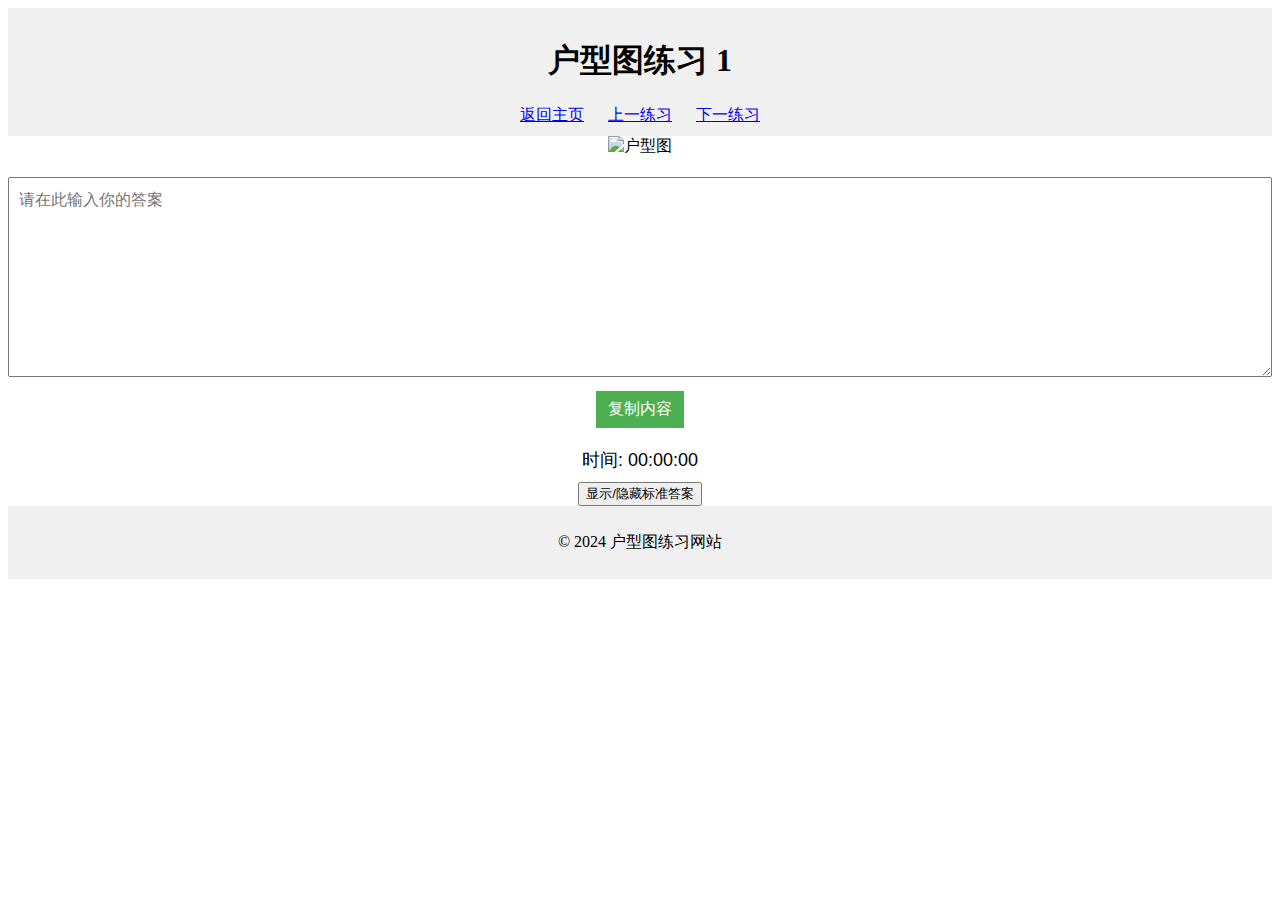
==== floorplan1.html @ f75d5155 "Update floorplan1.html" ====
<!DOCTYPE html>
<html lang="en">
<head>
    <meta charset="UTF-8">
    <meta name="viewport" content="width=device-width, initial-scale=1.0">
    <title>户型图练习 1</title>
    <link rel="stylesheet" href="styles.css">
    <script src="script.js" defer></script>
    <style>
        .hidden {
            display: none;
        }
        #standard-answer {
            text-align: left;      /* 设置左对齐 */
            margin: 20px 0;        /* 添加一些外边距 */
            font-family: Arial;    /* 设置字体 */
            font-size: 16px;       /* 设置字体大小 */
        }
        #user-input {
            font-family: Arial;    /* 与标准答案一致的字体 */
            font-size: 16px;       /* 与标准答案一致的字体大小 */
            line-height: 1.5;      /* 行高可选，保持一致的可读性 */
            width: 100%;           /* 使 textarea 占满宽度 */
            height: 200px;         /* 适当设置高度 */
            padding: 10px;         /* 添加内边距 */
            box-sizing: border-box; /* 包括内边距和边框在宽度和高度内 */
        }
        .copy-btn {
            margin-top: 10px;
            padding: 8px 12px;
            background-color: #4CAF50;
            color: white;
            border: none;
            cursor: pointer;
            font-size: 16px;
        }
        .copy-btn:hover {
            background-color: #45a049;
        }
        #timer {
            margin-top: 20px;
            font-size: 18px;
            font-family: Arial;
        }
        
    </style>
</head>
<body>
    <header>
        <h1>户型图练习 1</h1>
        <nav>
            <a href="index.html">返回主页</a>
            <a id="prev-link" href="floorplan5.html">上一练习</a>
            <a id="next-link" href="floorplan2.html">下一练习</a>
        </nav>
    </header>
    <main>
        <div class="floorplan-container">
            <img id="floorplan-img" src="floorplan1.jpg" alt="户型图">
            <textarea id="user-input" placeholder="请在此输入你的答案"></textarea>
            <button class="copy-btn" onclick="copyText()">复制内容</button>
            <div id="timer">时间: <span id="timer-display">00:00:00</span></div>
            <button onclick="toggleAnswer()">显示/隐藏标准答案</button>
            <div id="standard-answer" class="hidden">
                <p id="answer-text">标准答案 1:<br><br>
                    1.总体布局为将右下角去除后再将第二行高度压扁到三分之一的正九宫格。<br><br>
                    2.第二行横向均分为六段。最右段再去除其右半部分，最左段上下均分，分别并入左上、左下宫格，其余互相打通成为走廊。<br><br>
                    3.中上宫格横向中分为左右两格，分别称为A、B。<br><br>
                    4.右移B的右墙直到B扩大一倍（右上宫格会变窄），再将B向上扩大1/5，然后上下分割为“B上”，“B下”两格。B上比B下小1/5。<br><br>
                    5.约定门/窗宽度如为所在墙的一半，则称为“半门/窗”，如为3/4，则为“3/4门/窗”，如等长，则为“全门/窗”。门、窗默认在所在墙居中设置。<br><br>
                    6.顶侧所有墙开半窗，其中A格顶窗左移半个身位。<br><br>
                    7.左下宫格下侧墙开2/3飘窗，飘窗向下探出深度为其宽度的1/4，并向下开全窗。<br><br>
                    8.B2、下中两格与走廊之间隔挡去除。<br><br>
                    9.左上、右上、左下格分别向走廊上下侧开3/4门。A格向下开1/2门，并左移半个身位。<br><br>
                    10.中下格向下扩展1/3，扩展格先去掉其左侧1/16，再向上开3/5门、向下开等大窗。<br><br>
                    11.走廊右端开4/5门。
                </p>
            </div>
        </div>
    </main>
    <footer>
        <p>&copy; 2024 户型图练习网站</p>
    </footer>
    <script>
        // 计时器功能
        let timerInterval;
        let seconds = 0;
        const timerDisplay = document.getElementById('timer-display');

        function startTimer() {
            timerInterval = setInterval(updateTimer, 1000);
        }

        function updateTimer() {
            seconds++;
            const hrs = Math.floor(seconds / 3600);
            const mins = Math.floor((seconds % 3600) / 60);
            const secs = seconds % 60;
            timerDisplay.textContent = 
                `${String(hrs).padStart(2, '0')}:${String(mins).padStart(2, '0')}:${String(secs).padStart(2, '0')}`;
        }

        function toggleAnswer() {
            var answerDiv = document.getElementById('standard-answer');
            if (answerDiv.classList.contains('hidden')) {
                answerDiv.classList.remove('hidden');
                document.querySelector('button').textContent = '隐藏标准答案';
            } else {
                answerDiv.classList.add('hidden');
                document.querySelector('button').textContent = '显示标准答案';
            }
        }

        // 复制文本功能
        function copyText() {
            const userInput = document.getElementById('user-input');
            userInput.select();
            document.execCommand('copy');
            alert('内容已复制到剪贴板');
        }
        
        // 页面加载时启动计时器
        window.onload = function() {
            startTimer();
        };
    </script>
</body>
</html>
---- styles.css ----
.hidden {
    display: none;
}

.floorplan-container {
    text-align: center;
}

textarea {
    width: 80%;
    height: 100px;
    margin-top: 20px;
}

button {
    margin-top: 10px;
}

nav a {
    margin: 0 10px;
}

header, footer {
    text-align: center;
    padding: 10px;
    background-color: #f0f0f0;
}
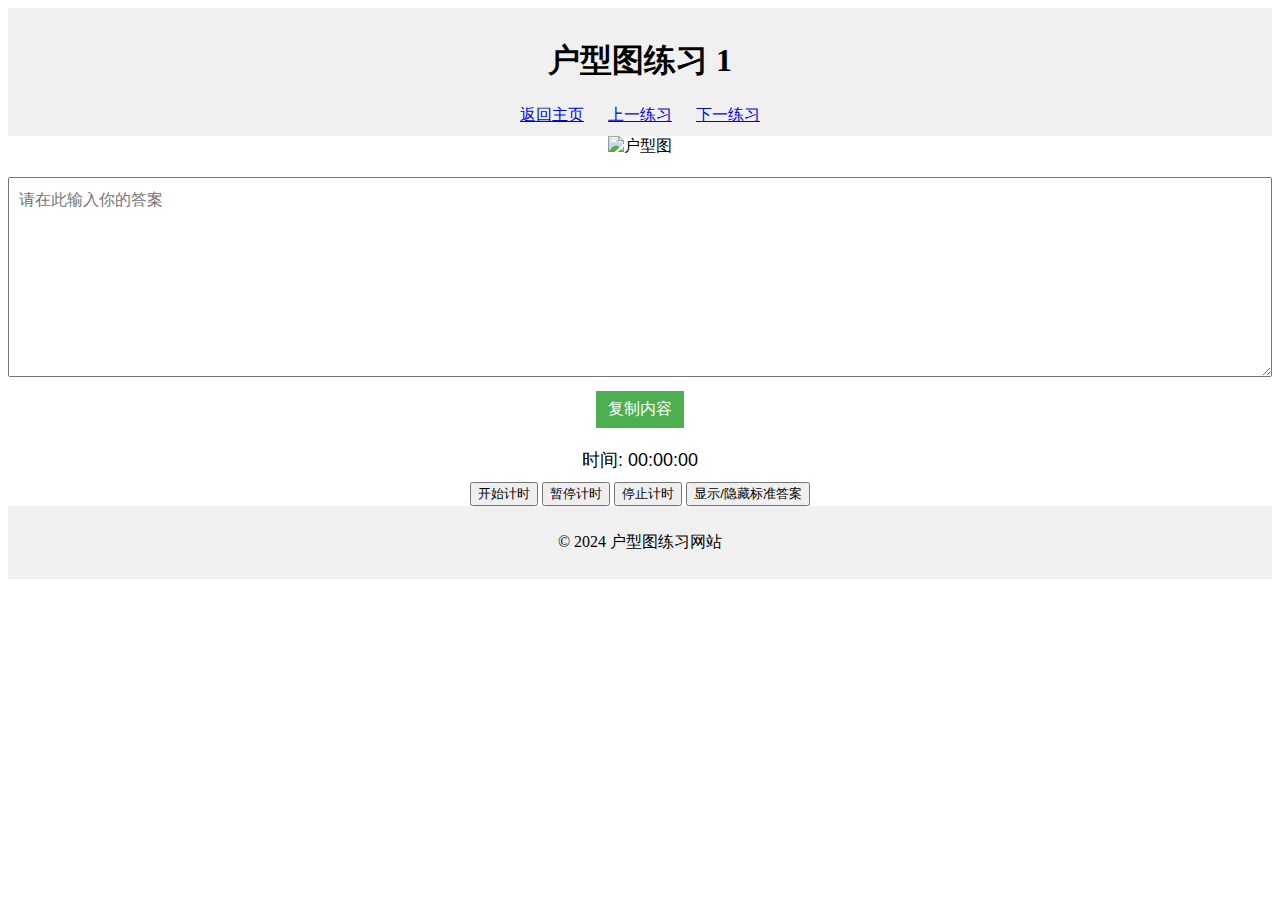
==== commit 4f0e0dce: "Update floorplan1.html" ====
--- a/floorplan1.html
+++ b/floorplan1.html
@@ -60,6 +60,9 @@
             <textarea id="user-input" placeholder="请在此输入你的答案"></textarea>
             <button class="copy-btn" onclick="copyText()">复制内容</button>
             <div id="timer">时间: <span id="timer-display">00:00:00</span></div>
+            <button class="timer-btn" onclick="startTimer()">开始计时</button>
+            <button class="timer-btn" onclick="pauseTimer()">暂停计时</button>
+            <button class="timer-btn" onclick="resetTimer()">停止计时</button>
             <button onclick="toggleAnswer()">显示/隐藏标准答案</button>
             <div id="standard-answer" class="hidden">
                 <p id="answer-text">标准答案 1:<br><br>
@@ -117,6 +120,9 @@
             userInput.select();
             document.execCommand('copy');
             alert('内容已复制到剪贴板');
+            }).catch(err => {
+                console.error('复制失败', err);
+            });
         }
         
         // 页面加载时启动计时器
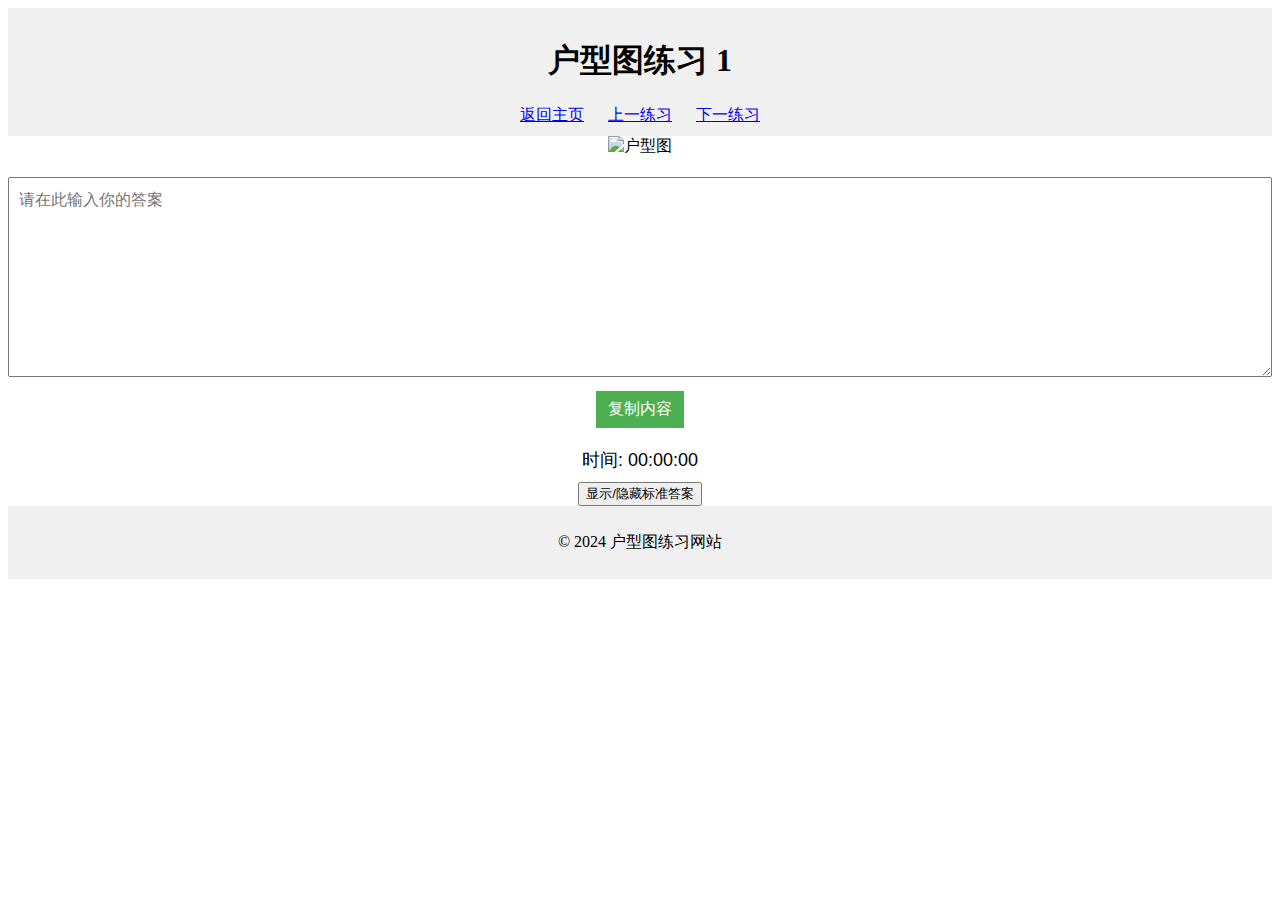
==== commit c5910db8: "Update floorplan1.html" ====
--- a/floorplan1.html
+++ b/floorplan1.html
@@ -60,9 +60,6 @@
             <textarea id="user-input" placeholder="请在此输入你的答案"></textarea>
             <button class="copy-btn" onclick="copyText()">复制内容</button>
             <div id="timer">时间: <span id="timer-display">00:00:00</span></div>
-            <button class="timer-btn" onclick="startTimer()">开始计时</button>
-            <button class="timer-btn" onclick="pauseTimer()">暂停计时</button>
-            <button class="timer-btn" onclick="resetTimer()">停止计时</button>
             <button onclick="toggleAnswer()">显示/隐藏标准答案</button>
             <div id="standard-answer" class="hidden">
                 <p id="answer-text">标准答案 1:<br><br>
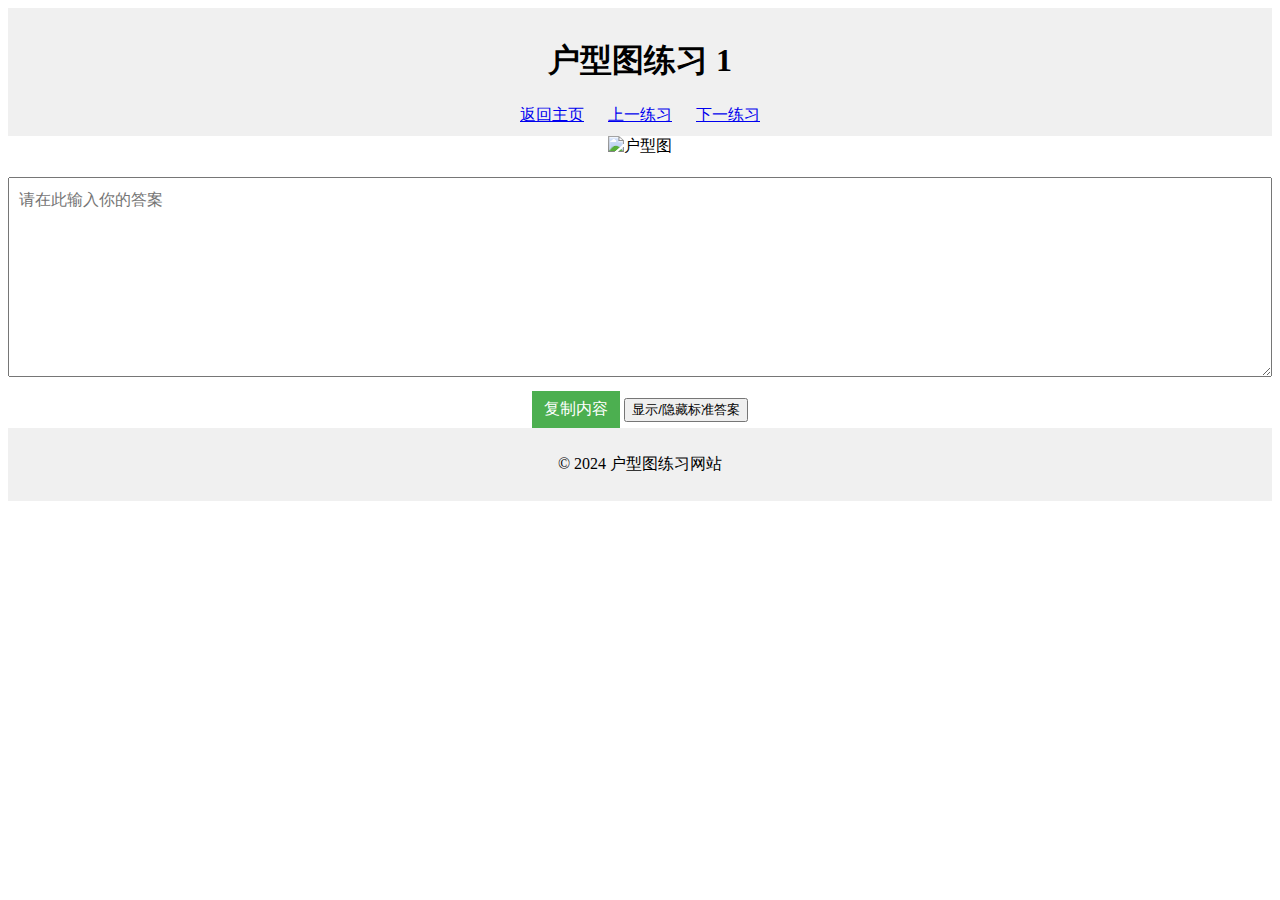
==== commit c1e7a6b8: "Update floorplan1.html" ====
--- a/floorplan1.html
+++ b/floorplan1.html
@@ -37,11 +37,6 @@
         .copy-btn:hover {
             background-color: #45a049;
         }
-        #timer {
-            margin-top: 20px;
-            font-size: 18px;
-            font-family: Arial;
-        }
         
     </style>
 </head>
@@ -59,21 +54,9 @@
             <img id="floorplan-img" src="floorplan1.jpg" alt="户型图">
             <textarea id="user-input" placeholder="请在此输入你的答案"></textarea>
             <button class="copy-btn" onclick="copyText()">复制内容</button>
-            <div id="timer">时间: <span id="timer-display">00:00:00</span></div>
             <button onclick="toggleAnswer()">显示/隐藏标准答案</button>
             <div id="standard-answer" class="hidden">
-                <p id="answer-text">标准答案 1:<br><br>
-                    1.总体布局为将右下角去除后再将第二行高度压扁到三分之一的正九宫格。<br><br>
-                    2.第二行横向均分为六段。最右段再去除其右半部分，最左段上下均分，分别并入左上、左下宫格，其余互相打通成为走廊。<br><br>
-                    3.中上宫格横向中分为左右两格，分别称为A、B。<br><br>
-                    4.右移B的右墙直到B扩大一倍（右上宫格会变窄），再将B向上扩大1/5，然后上下分割为“B上”，“B下”两格。B上比B下小1/5。<br><br>
-                    5.约定门/窗宽度如为所在墙的一半，则称为“半门/窗”，如为3/4，则为“3/4门/窗”，如等长，则为“全门/窗”。门、窗默认在所在墙居中设置。<br><br>
-                    6.顶侧所有墙开半窗，其中A格顶窗左移半个身位。<br><br>
-                    7.左下宫格下侧墙开2/3飘窗，飘窗向下探出深度为其宽度的1/4，并向下开全窗。<br><br>
-                    8.B2、下中两格与走廊之间隔挡去除。<br><br>
-                    9.左上、右上、左下格分别向走廊上下侧开3/4门。A格向下开1/2门，并左移半个身位。<br><br>
-                    10.中下格向下扩展1/3，扩展格先去掉其左侧1/16，再向上开3/5门、向下开等大窗。<br><br>
-                    11.走廊右端开4/5门。
+                <p id="answer-text">标准答案 1:
                 </p>
             </div>
         </div>
@@ -82,24 +65,6 @@
         <p>&copy; 2024 户型图练习网站</p>
     </footer>
     <script>
-        // 计时器功能
-        let timerInterval;
-        let seconds = 0;
-        const timerDisplay = document.getElementById('timer-display');
-
-        function startTimer() {
-            timerInterval = setInterval(updateTimer, 1000);
-        }
-
-        function updateTimer() {
-            seconds++;
-            const hrs = Math.floor(seconds / 3600);
-            const mins = Math.floor((seconds % 3600) / 60);
-            const secs = seconds % 60;
-            timerDisplay.textContent = 
-                `${String(hrs).padStart(2, '0')}:${String(mins).padStart(2, '0')}:${String(secs).padStart(2, '0')}`;
-        }
-
         function toggleAnswer() {
             var answerDiv = document.getElementById('standard-answer');
             if (answerDiv.classList.contains('hidden')) {
@@ -117,15 +82,7 @@
             userInput.select();
             document.execCommand('copy');
             alert('内容已复制到剪贴板');
-            }).catch(err => {
-                console.error('复制失败', err);
-            });
         }
-        
-        // 页面加载时启动计时器
-        window.onload = function() {
-            startTimer();
-        };
     </script>
 </body>
 </html>
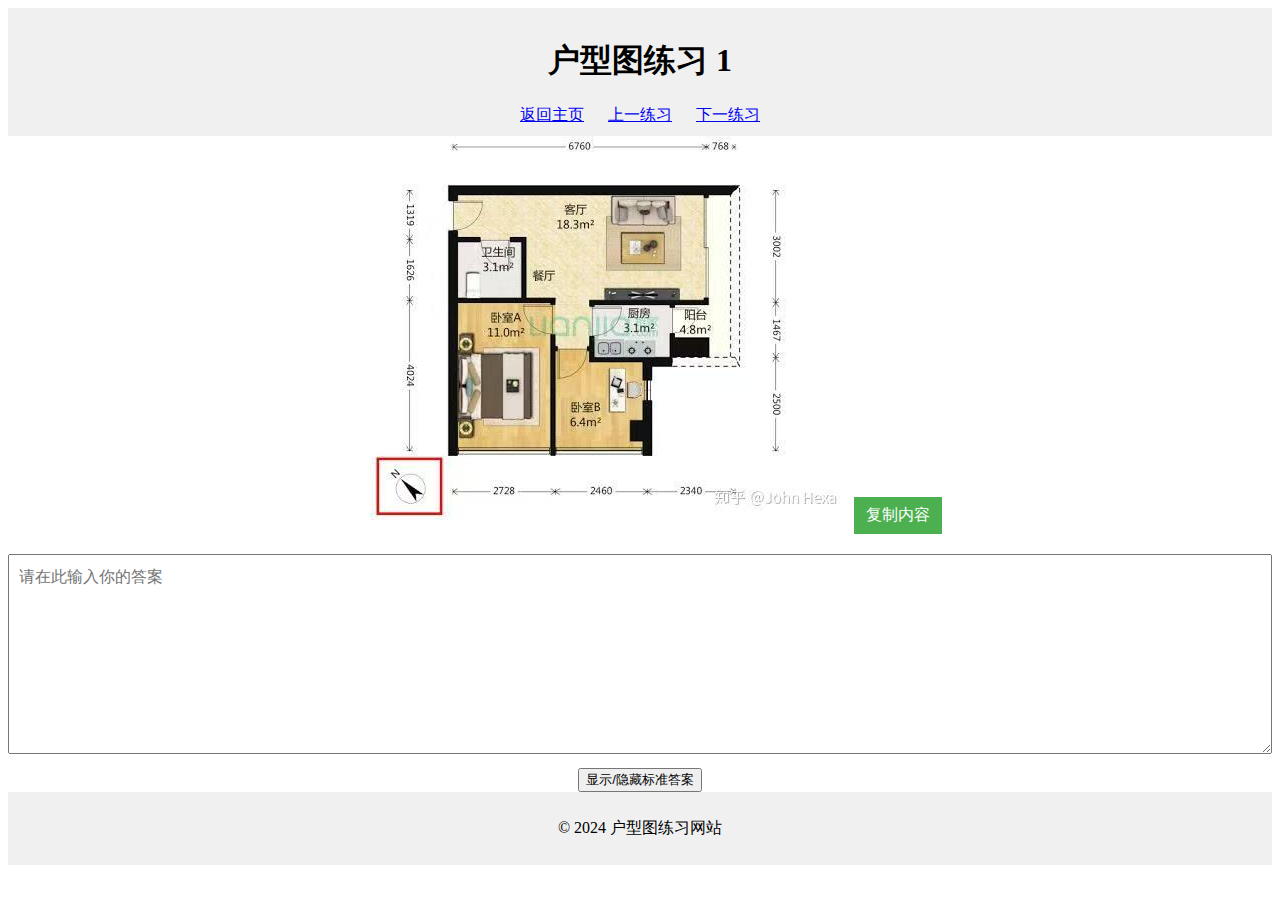
==== commit 80966973: "Update floorplan1.html" ====
--- a/floorplan1.html
+++ b/floorplan1.html
@@ -52,8 +52,8 @@
     <main>
         <div class="floorplan-container">
             <img id="floorplan-img" src="floorplan1.jpg" alt="户型图">
+            <button class="copy-btn" onclick="copyText()">复制内容</button>
             <textarea id="user-input" placeholder="请在此输入你的答案"></textarea>
-            <button class="copy-btn" onclick="copyText()">复制内容</button>
             <button onclick="toggleAnswer()">显示/隐藏标准答案</button>
             <div id="standard-answer" class="hidden">
                 <p id="answer-text">标准答案 1:
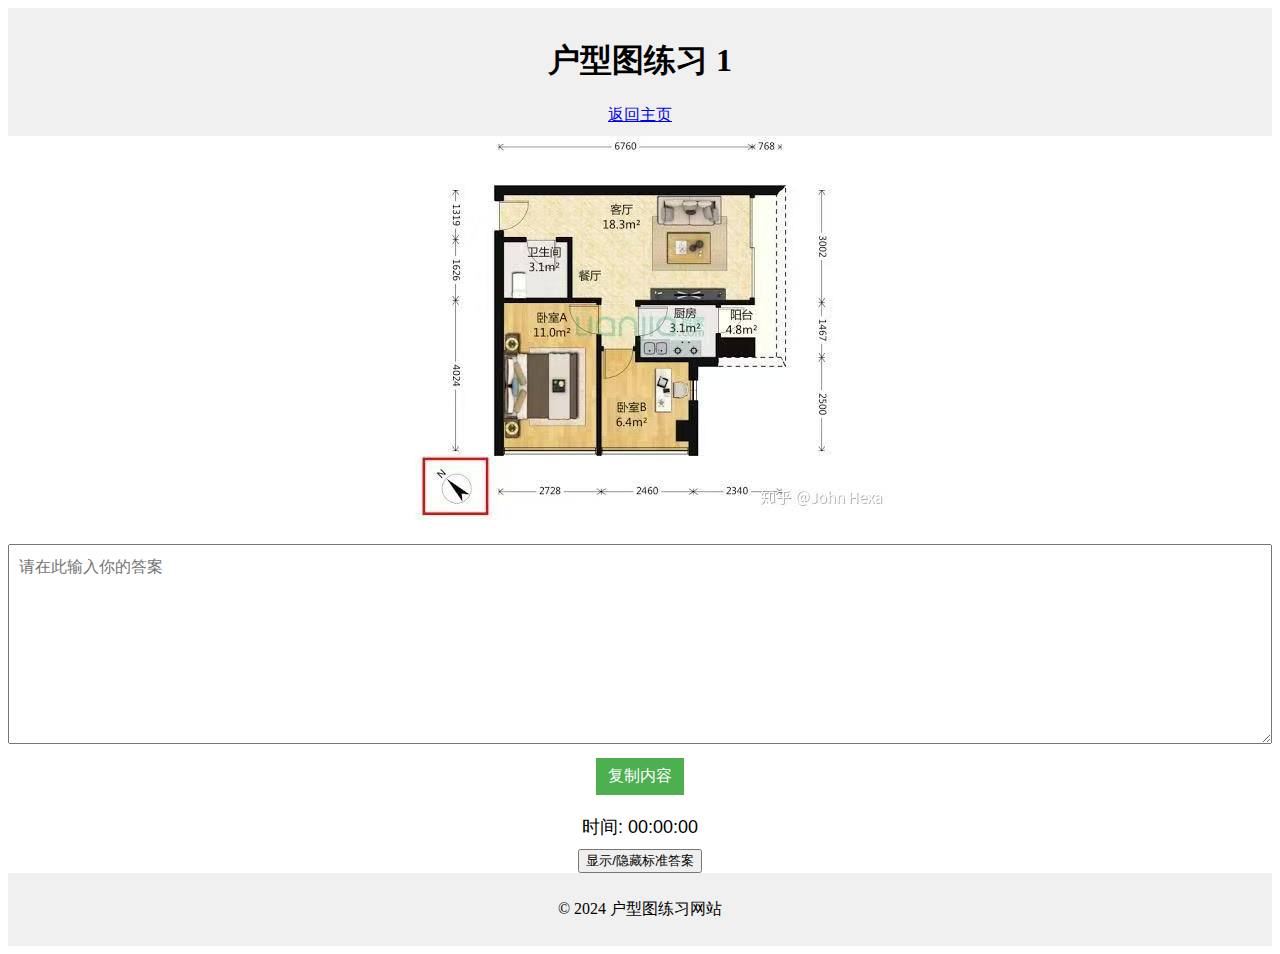
==== commit e5159168: "Update floorplan1.html" ====
--- a/floorplan1.html
+++ b/floorplan1.html
@@ -37,6 +37,11 @@
         .copy-btn:hover {
             background-color: #45a049;
         }
+        #timer {
+            margin-top: 20px;
+            font-size: 18px;
+            font-family: Arial;
+        }
         
     </style>
 </head>
@@ -45,18 +50,28 @@
         <h1>户型图练习 1</h1>
         <nav>
             <a href="index.html">返回主页</a>
-            <a id="prev-link" href="floorplan5.html">上一练习</a>
-            <a id="next-link" href="floorplan2.html">下一练习</a>
         </nav>
     </header>
     <main>
         <div class="floorplan-container">
             <img id="floorplan-img" src="floorplan1.jpg" alt="户型图">
+            <textarea id="user-input" placeholder="请在此输入你的答案"></textarea>
             <button class="copy-btn" onclick="copyText()">复制内容</button>
-            <textarea id="user-input" placeholder="请在此输入你的答案"></textarea>
+            <div id="timer">时间: <span id="timer-display">00:00:00</span></div>
             <button onclick="toggleAnswer()">显示/隐藏标准答案</button>
             <div id="standard-answer" class="hidden">
-                <p id="answer-text">标准答案 1:
+                <p id="answer-text">标准答案 1:<br><br>
+                    1.总体布局为将右下角去除后再将第二行高度压扁到三分之一的正九宫格。<br><br>
+                    2.第二行横向均分为六段。最右段再去除其右半部分，最左段上下均分，分别并入左上、左下宫格，其余互相打通成为走廊。<br><br>
+                    3.中上宫格横向中分为左右两格，分别称为A、B。<br><br>
+                    4.右移B的右墙直到B扩大一倍（右上宫格会变窄），再将B向上扩大1/5，然后上下分割为“B上”，“B下”两格。B上比B下小1/5。<br><br>
+                    5.约定门/窗宽度如为所在墙的一半，则称为“半门/窗”，如为3/4，则为“3/4门/窗”，如等长，则为“全门/窗”。门、窗默认在所在墙居中设置。<br><br>
+                    6.顶侧所有墙开半窗，其中A格顶窗左移半个身位。<br><br>
+                    7.左下宫格下侧墙开2/3飘窗，飘窗向下探出深度为其宽度的1/4，并向下开全窗。<br><br>
+                    8.B2、下中两格与走廊之间隔挡去除。<br><br>
+                    9.左上、右上、左下格分别向走廊上下侧开3/4门。A格向下开1/2门，并左移半个身位。<br><br>
+                    10.中下格向下扩展1/3，扩展格先去掉其左侧1/16，再向上开3/5门、向下开等大窗。<br><br>
+                    11.走廊右端开4/5门。
                 </p>
             </div>
         </div>
@@ -65,6 +80,24 @@
         <p>&copy; 2024 户型图练习网站</p>
     </footer>
     <script>
+        // 计时器功能
+        let timerInterval;
+        let seconds = 0;
+        const timerDisplay = document.getElementById('timer-display');
+
+        function startTimer() {
+            timerInterval = setInterval(updateTimer, 1000);
+        }
+
+        function updateTimer() {
+            seconds++;
+            const hrs = Math.floor(seconds / 3600);
+            const mins = Math.floor((seconds % 3600) / 60);
+            const secs = seconds % 60;
+            timerDisplay.textContent = 
+                `${String(hrs).padStart(2, '0')}:${String(mins).padStart(2, '0')}:${String(secs).padStart(2, '0')}`;
+        }
+
         function toggleAnswer() {
             var answerDiv = document.getElementById('standard-answer');
             if (answerDiv.classList.contains('hidden')) {
@@ -83,6 +116,11 @@
             document.execCommand('copy');
             alert('内容已复制到剪贴板');
         }
+        
+        // 页面加载时启动计时器
+        window.onload = function() {
+            startTimer();
+        };
     </script>
 </body>
 </html>
